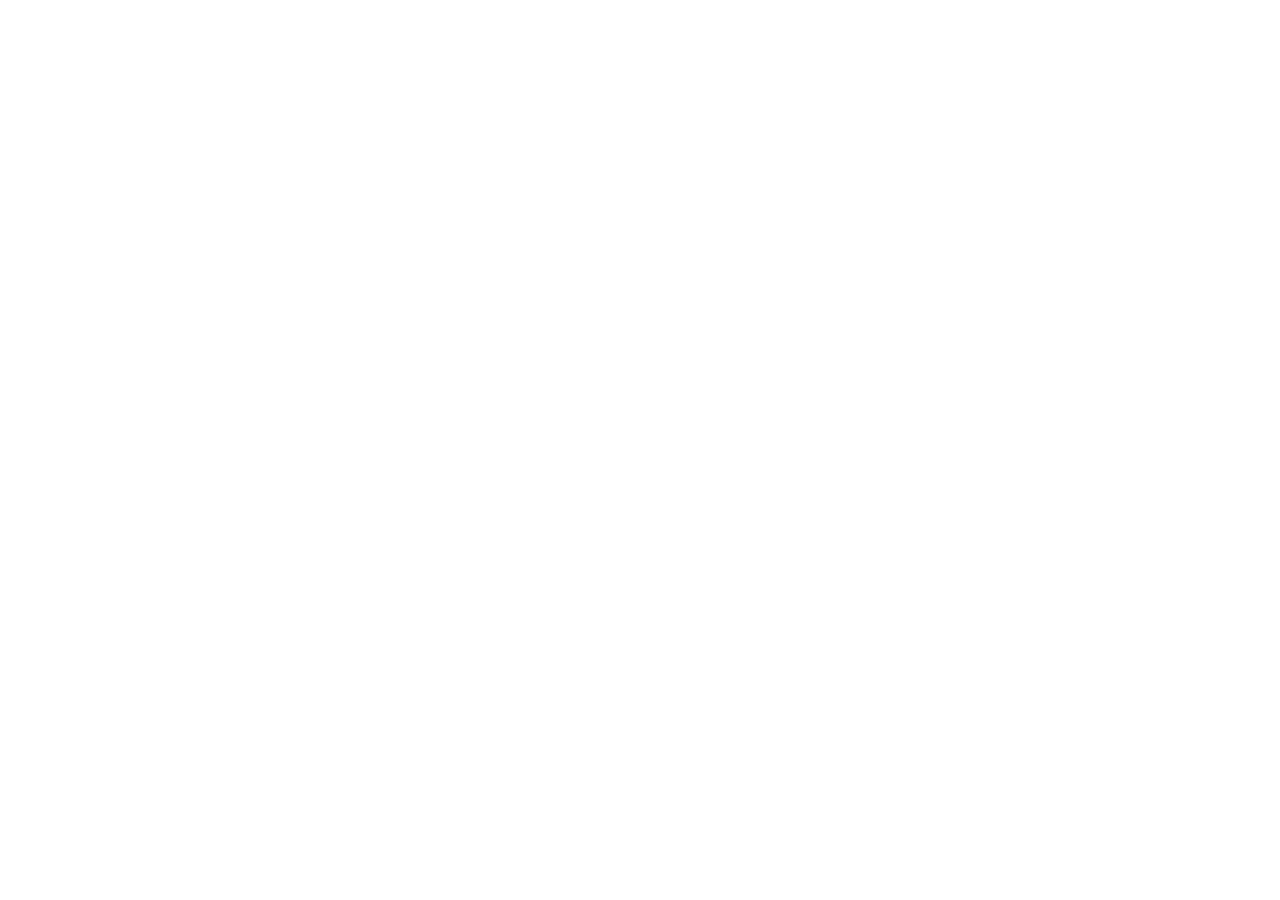
==== assets/design-system.html @ c6bf30a9 "Initial commit" ====
<!DOCTYPE html>
<html lang="en">
  <head>
    <meta charset="UTF-8" />
    <meta name="viewport" content="width=device-width, initial-scale=1.0" />
    <link rel="stylesheet" href="styles.css" />
    <title>Design System</title>
  </head>
  <body></body>
</html>
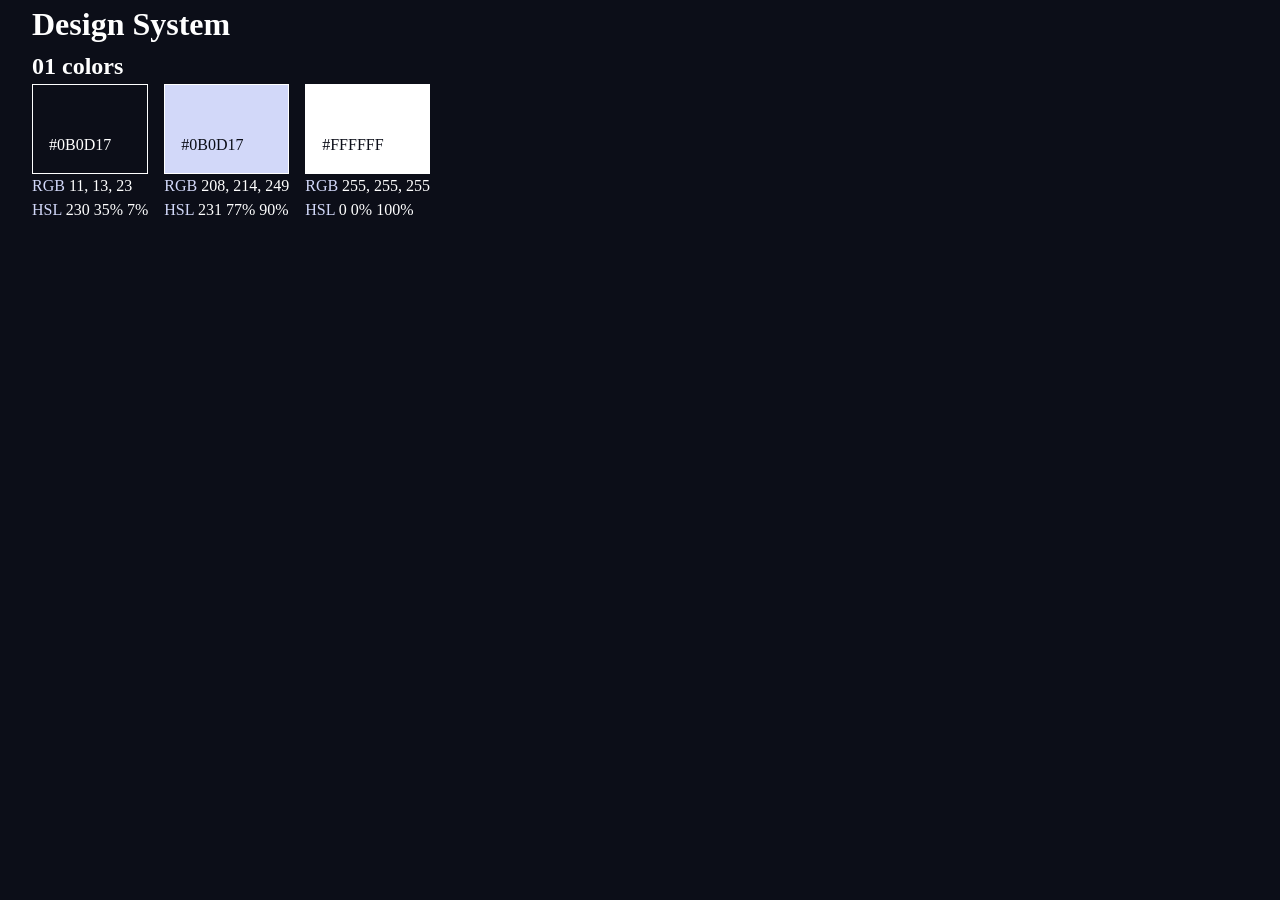
==== commit 1527b183: "colors section" ====
--- a/assets/design-system.html
+++ b/assets/design-system.html
@@ -3,8 +3,59 @@
   <head>
     <meta charset="UTF-8" />
     <meta name="viewport" content="width=device-width, initial-scale=1.0" />
-    <link rel="stylesheet" href="styles.css" />
+    <link rel="stylesheet" href="../styles.css" />
     <title>Design System</title>
   </head>
-  <body></body>
+  <body class="bg-dark text-white">
+    <div class="container">
+      <h1>Design System</h1>
+      <section id="colors">
+        <h2 class="text-white"><span>01</span> colors</h2>
+        <div class="flex">
+          <div>
+            <div
+              class="bg-dark text-white"
+              style="padding: 3rem 1rem 1rem; border: 1px solid white"
+            >
+              #0B0D17
+            </div>
+            <p class="text-white">
+              <span class="text-accent">RGB</span> 11, 13, 23
+            </p>
+            <p class="text-white">
+              <span class="text-accent">HSL</span> 230 35% 7%
+            </p>
+          </div>
+          <div>
+            <div
+              class="bg-accent text-dark"
+              style="padding: 3rem 1rem 1rem; border: 1px solid white"
+            >
+              #0B0D17
+            </div>
+            <p class="text-white">
+              <span class="text-accent">RGB</span> 208, 214, 249
+            </p>
+            <p class="text-white">
+              <span class="text-accent">HSL</span> 231 77% 90%
+            </p>
+          </div>
+          <div>
+            <div
+              class="bg-white text-dark"
+              style="padding: 3rem 1rem 1rem; border: 1px solid white"
+            >
+              #FFFFFF
+            </div>
+            <p class="text-white">
+              <span class="text-accent">RGB</span> 255, 255, 255
+            </p>
+            <p class="text-white">
+              <span class="text-accent">HSL</span> 0 0% 100%
+            </p>
+          </div>
+        </div>
+      </section>
+    </div>
+  </body>
 </html>
--- a/styles.css
+++ b/styles.css
@@ -0,0 +1,115 @@
+/* -----------Custom properties----------- */
+
+:root {
+  --clr-dark: 230 35% 7%;
+  --clr-light: 231 77% 90%;
+  --clr-white: 0 0% 100%;
+}
+
+/* -----------Resets----------- */
+
+*,
+*::before,
+*::after {
+  box-sizing: border-box;
+}
+
+body,
+h1,
+h2,
+h3,
+h4,
+h5,
+h6,
+picture,
+figure,
+p {
+  margin: 0;
+  padding: 0;
+}
+
+body {
+  line-height: 1.5;
+  min-height: 100vh;
+}
+
+img,
+picture {
+  max-width: 100%;
+  display: block;
+}
+
+input,
+button,
+textarea,
+select {
+  font: inherit;
+}
+
+@media (prefers-reduced-motion: reduce) {
+  /* remove animations for people who have turned them off */
+  *,
+  *::before,
+  *::after {
+    animation-duration: 0.01ms !important;
+    animation-iteration-count: 1 !important;
+    transition-duration: 0.01ms !important;
+    scroll-behavior: auto !important;
+  }
+}
+
+/* -----------Utility classes----------- */
+
+.flex {
+  display: flex;
+  gap: var(--gap, 1rem);
+}
+
+.grid {
+  display: grid;
+  gap: var(--gap, 1rem);
+}
+
+.container {
+  margin-inline: auto;
+  padding-inline: 2em;
+  max-width: 80rem;
+}
+
+.sr-only {
+  position: absolute;
+  width: 1px;
+  height: 1px;
+  padding: 0;
+  margin: -1px;
+  overflow: hidden;
+  clip-path: rect(0, 0, 0, 0);
+  white-space: nowrap;
+  border: 0;
+}
+
+/* -----------Colors----------- */
+
+.bg-dark {
+  background-color: hsl(var(--clr-dark));
+}
+
+.bg-accent {
+  background-color: hsl(var(--clr-light));
+}
+
+.bg-white {
+  background-color: hsl(var(--clr-white));
+}
+
+.text-dark {
+  color: hsl(var(--clr-dark));
+}
+
+.text-accent {
+  color: hsl(var(--clr-light));
+}
+
+.text-white {
+  color: hsl(var(--clr-white));
+}
